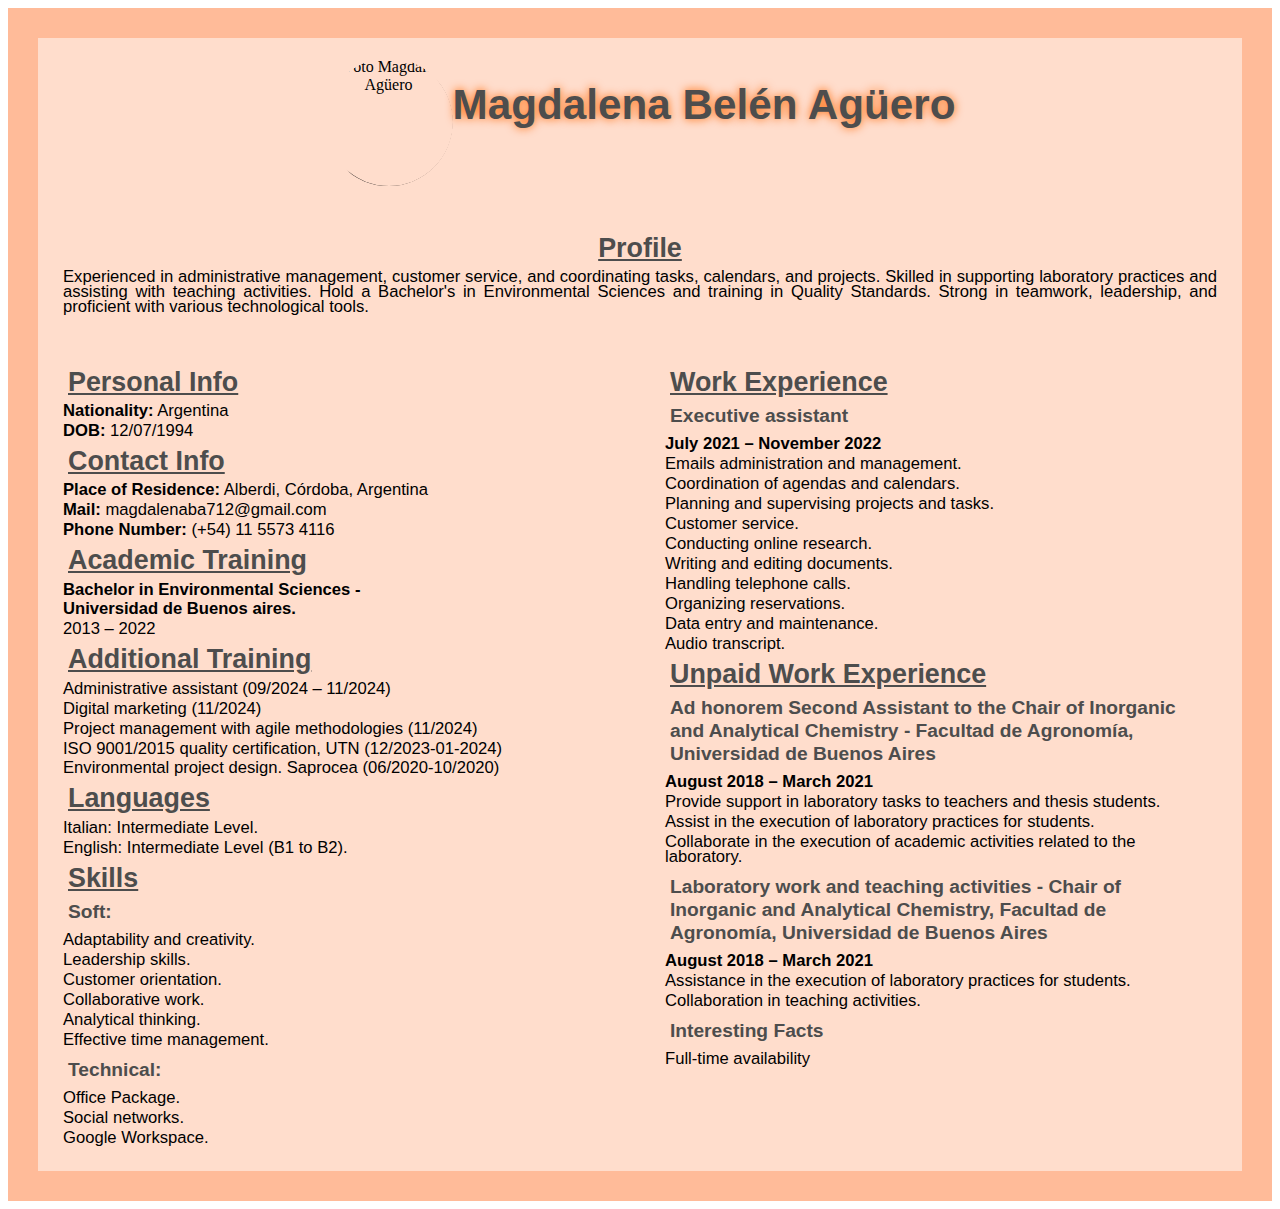
==== docs/en.html @ aeecea5b "Add files via upload" ====
<!DOCTYPE html>
<html lang="es">
<head>
    <meta charset="UTF-8">
    <meta name="description" content="CV Magdalena Agüero">
    <meta name="keywords" content="CV, Resume, Hoja de Vida, Magdalena Belén Agüero">
    <meta name="author" content="NVA">
    <meta name="viewport" content="width=device-width, initial-scale=1.0">
    <link rel="stylesheet" href="style1.css">
<title>Magdalena Belén Agüero</title>
</head>
    <body>
        <div class="flex-container1">
            <div class="item1">
            <img src="untitled.jpg" class="fotoperf" alt="Foto Magdalena Agüero">
            <h1>Magdalena Belén Agüero</h1>
            </div>
            <div class="item3">
                <h2>Profile</h2>
                <p>Experienced in administrative management, customer service, and coordinating tasks, calendars, and projects. Skilled in 
                supporting laboratory practices and assisting with teaching activities. Hold a Bachelor's in Environmental Sciences and training 
                in Quality Standards. Strong in teamwork, leadership, and proficient with various technological tools.</p>
            </div>
        </div>
        <div class="flex-container2">
            <div class="item4">
                <h2>Personal Info</h2>
                <p><strong>Nationality:</strong> Argentina</p>
                <p><strong>DOB:</strong> 12/07/1994</p>
                <p></p>
                <h2>Contact Info</h2>
                <p><strong>Place of Residence:</strong> Alberdi, Córdoba, Argentina</p>
                <p><strong>Mail:</strong> magdalenaba712@gmail.com</p>
                <p><strong>Phone Number:</strong> (+54) 11 5573 4116</p>
                <p></p>
                <h2>Academic Training</h2>
                <strong><p>Bachelor in Environmental Sciences -</p>
                <p>Universidad de Buenos aires.</p></strong>
                <p>2013 – 2022</p>
                <p></p>
                <h2>Additional Training</h2>
                <p>Administrative assistant (09/2024 – 11/2024)</p>
                <p>Digital marketing (11/2024)</p>
                <p>Project management with agile methodologies (11/2024)</p>
                <p>ISO 9001/2015 quality certification, UTN (12/2023-01-2024)</p>
                <p>Environmental project design. Saprocea (06/2020-10/2020)</p>
                <p></p>
                <h2>Languages</h2>
                <p>Italian: Intermediate Level.</p>
                <p>English: Intermediate Level (B1 to B2).</p>
                <p></p>
                <h2>Skills</h2>
                <h3>Soft:</h3>
                <p>Adaptability and creativity.</p>
                <p>Leadership skills.</p>
                <p>Customer orientation.</p>
                <p>Collaborative work.</p>
                <p>Analytical thinking.</p>
                <p>Effective time management.</p>
                <p></p>
                <h3>Technical:</h3>
                <p>Office Package.</p>
                <p>Social networks.</p>
                <p>Google Workspace.</p>
                <p></p>
            </div>
            <div class="item5">
                <h2>Work Experience</h2>
                <h3>Executive assistant</h3>
                <strong><p>July 2021 – November 2022</p></strong>
                <p>Emails administration and management.</p>
                <p>Coordination of agendas and calendars.</p>
                <p>Planning and supervising projects and tasks.</p>
                <p>Customer service.</p>
                <p>Conducting online research.</p>
                <p>Writing and editing documents.</p>
                <p>Handling telephone calls.</p>
                <p>Organizing reservations.</p>
                <p>Data entry and maintenance.</p>
                <p>Audio transcript.</p>
                <p></p>
                <h2>Unpaid Work Experience</h2>
                <h3>Ad honorem Second Assistant to the Chair of Inorganic and Analytical Chemistry - Facultad de Agronomía, Universidad de Buenos 
                Aires</h3>
                <strong><p>August 2018 – March 2021</p></strong>
                <p>Provide support in laboratory tasks to teachers and thesis students.</p>
                <p>Assist in the execution of laboratory practices for students.</p>
                <p>Collaborate in the execution of academic activities related to the laboratory.</p>
                <p></p>
                <h3>Laboratory work and teaching activities - Chair of Inorganic and Analytical Chemistry, Facultad de Agronomía, Universidad de 
                Buenos Aires</h3>
                <strong><p>August 2018 – March 2021</p></strong>
                <p>Assistance in the execution of laboratory practices for students.</p>
                <p>Collaboration in teaching activities.</p>
                <p></p>
                <h3>Interesting Facts</h3>
                <p>Full-time availability</p>
                <p></p>
            </div>
        </div>
        </div>
    </body>
</html>
---- docs/style1.css ----
body {
    background-color: white;
}

img {
    height: 10vw;
    width: 10vw;
    clip-path: circle(50%);
    border-radius: 100%;
    box-shadow: 10px 10px black;
    vertical-align: baseline;
}

h1 {
    font-family: Arial, Verdana, sans-serif ;
    font-size: 3.3vw;
    color: #4d4d4d;
    line-height: 0.9;
    text-shadow: 0px 0px 10px #ff6600;
}

h2 {
    font-family: Arial, Verdana, sans-serif ;
    font-size: 2.1vw;
    color: #4d4d4d;
    text-decoration: underline;
    line-height: 0.9;
    margin: 10px;
}

h3 {
    font-family: Arial, Verdana, sans-serif ;
    font-size: 1.5vw;
    color: #4d4d4d;
    line-height: 1.2;
    margin: 10px;
}

p {
    font-family: Arial, Verdana, sans-serif ;
    font-size: 1.3vw;
    color: black;
    line-height: 0.9;
    margin: 5px;
}

.item1 { 
    text-align: center;
    display: flex;
    justify-content: center;
}

.item3 { 
    text-align: justify;
}

.item3 h2 {
    text-align: center;
}

.item4 { 
    text-align: left;
    width: 50%;
}
.item5 { 
    text-align: left;
    width: 50%
}

.flex-container1 {
  display: flex;
  flex-direction: column;
  align-items: stretch;
  background-color: #ffbb99;
  padding: 30px 30px 0 30px;
}

.flex-container2 {
    display: flex;
    flex-direction: row;
    align-items: stretch;
    background-color: #ffbb99;
    padding: 0 30px 30px 30px;
}

.flex-container1 > div {
    background-color: #ffddcc;
    padding: 20px;
}

.flex-container2 > div {
    background-color: #ffddcc;
    padding: 20px;
}
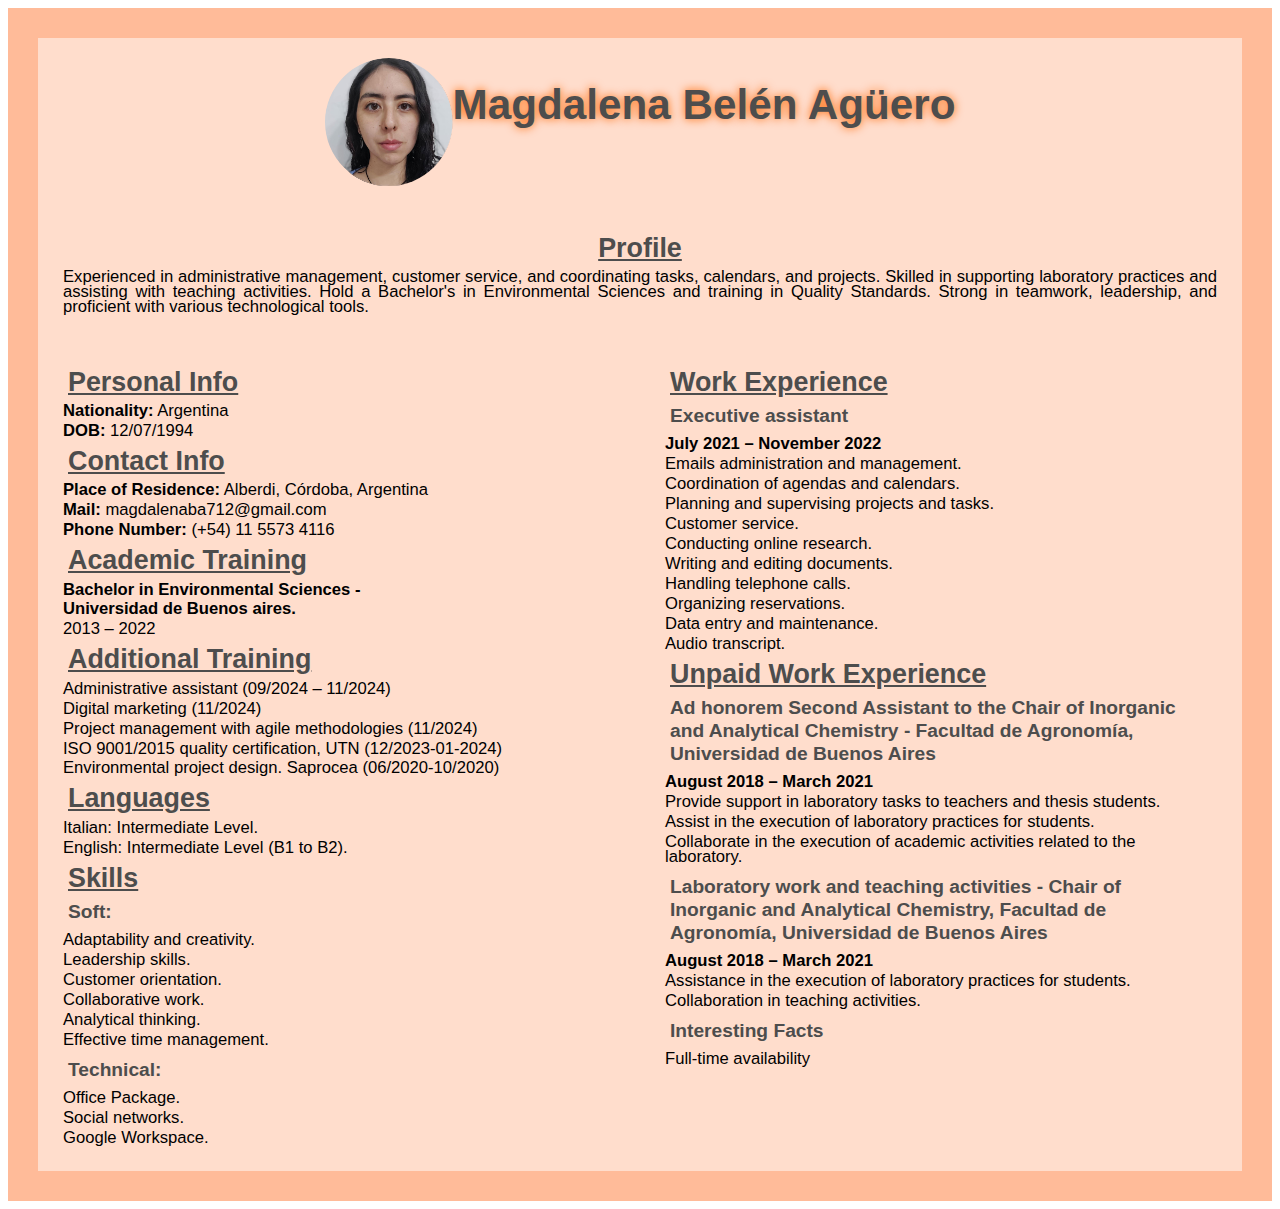
==== commit da7073b5: "Update en.html" ====
--- a/docs/en.html
+++ b/docs/en.html
@@ -12,7 +12,7 @@
     <body>
         <div class="flex-container1">
             <div class="item1">
-            <img src="untitled.jpg" class="fotoperf" alt="Foto Magdalena Agüero">
+            <img src="Untitled.jpg" class="fotoperf" alt="Foto Magdalena Agüero">
             <h1>Magdalena Belén Agüero</h1>
             </div>
             <div class="item3">
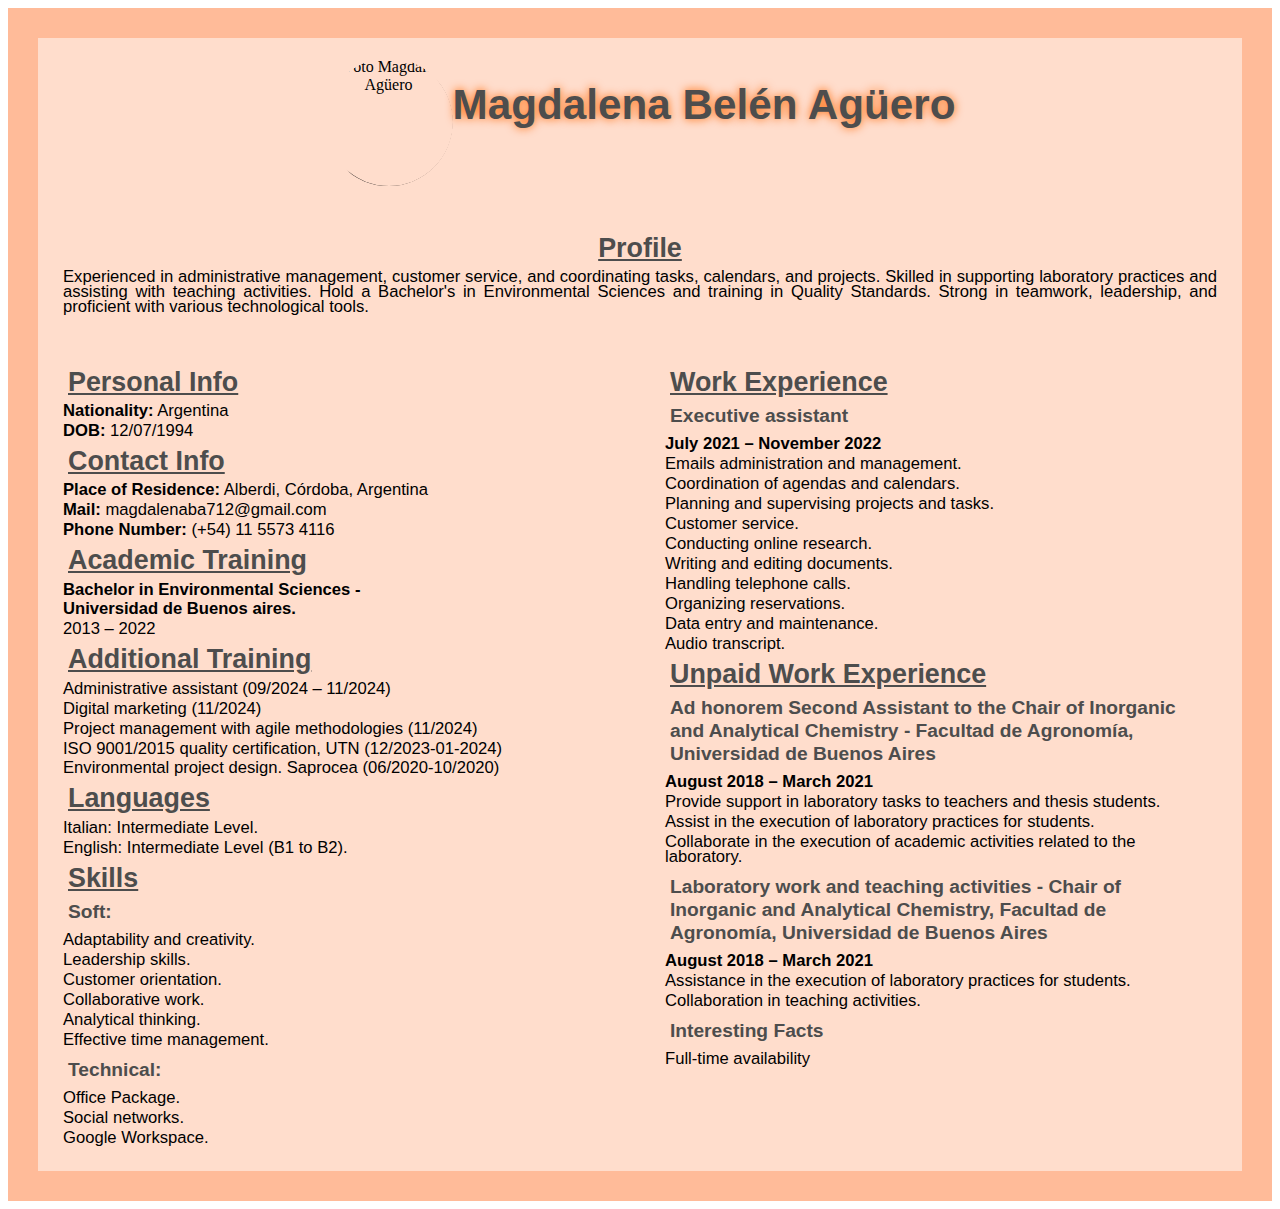
==== commit b0dc0cb1: "Update en.html" ====
--- a/docs/en.html
+++ b/docs/en.html
@@ -12,7 +12,7 @@
     <body>
         <div class="flex-container1">
             <div class="item1">
-            <img src="Untitled.jpg" class="fotoperf" alt="Foto Magdalena Agüero">
+            <img src="https://github.com/Nazazan/Proyecto-Final-CV/blob/main/docs/Untitled.jpg?raw=true" class="fotoperf" alt="Foto Magdalena Agüero">
             <h1>Magdalena Belén Agüero</h1>
             </div>
             <div class="item3">
